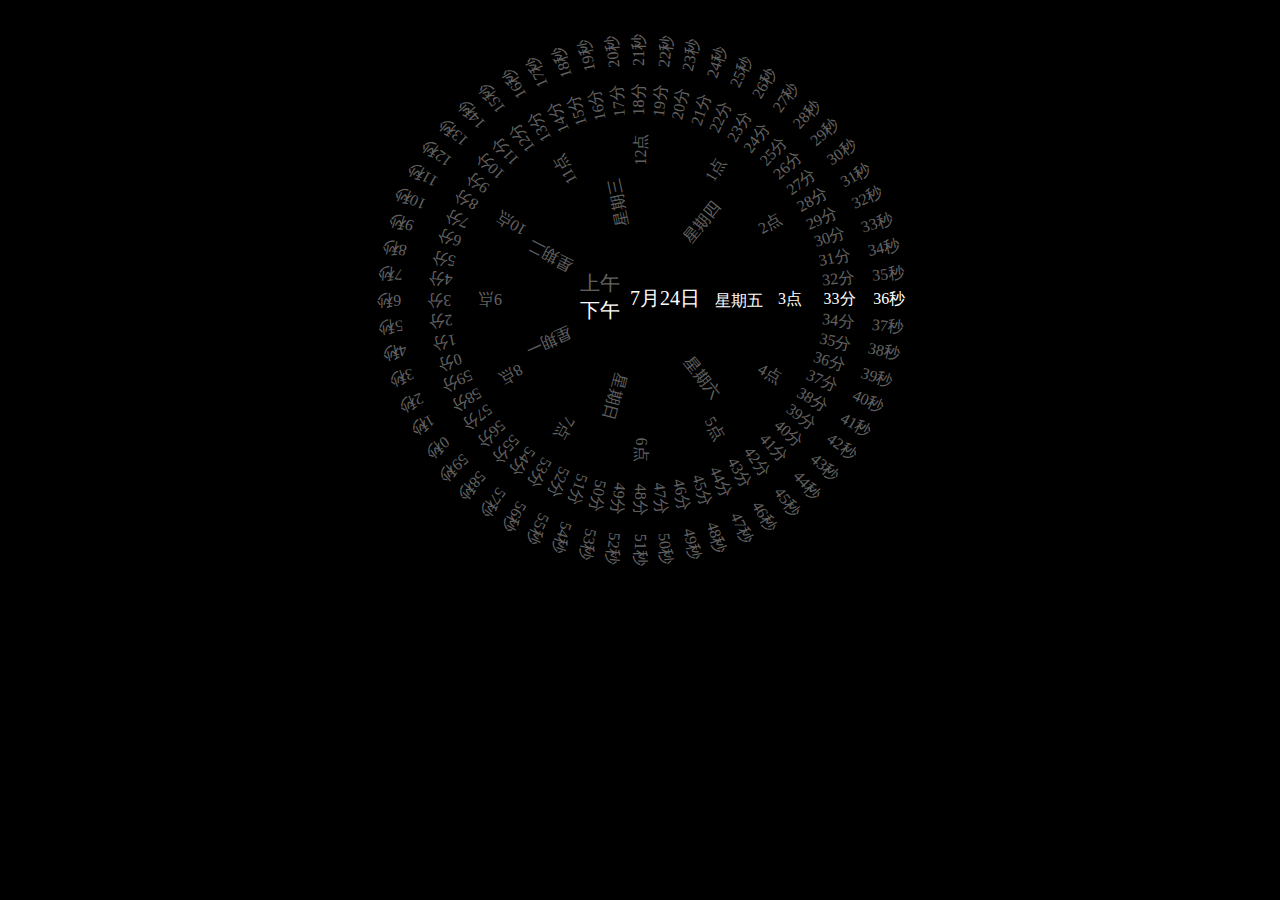
==== 时钟/index.html @ c110ee0e "改名备份" ====
<!DOCTYPE html>
<html>
	<head>
		<meta charset="UTF-8">
		<title>罗马时钟</title>
		<style type="text/css">
			*{
				margin: 0;
				padding: 0;
			}
			ul{
				list-style: none;
			}
			body{
				background-color: #000;
			}
			.timer{
				position: relative;
				width: 1000px;
				height: 600px;
				margin: 0 auto;
				overflow: hidden;
				color: rgba(255,255,255,.4);
				
			}
			.timer_hour{ 
				width: 300px;
				height: 300px;
				position: absolute;
				top:50%;
				left: 50%;
				margin: -150px 0px 0px -150px;
			}
			.timer_day{
				width: 200px;
				height: 200px;
				position: absolute;
				top:50%;
				left: 50%;
				margin: -100px 0px 0px -100px;
			}
			.timer_min{
				width: 400px;
				height: 400px;
				position: absolute;
				top:50%;
				left: 50%;
				margin: -200px 0px 0px -200px;
			}
			.timer_sec{
				width: 500px;
				height: 500px;
				position: absolute;
				top:50%;
				left: 50%;
				margin: -250px 0px 0px -250px;
				
			}
			.timer_hour ul{
				width: 300px;
				height: 300px;
				position: relative;
			}
			.timer_hour ul li{
				width: 36px;
				height: 15px;
				position: absolute;
				text-align: center;
				line-height: 15px;	
			}
			.timer_day ul li{
				width: 50px;
				height: 20px;
				position: absolute;
				text-align: center;
				line-height: 20px;	
			}
			.timer_day ul{
				width: 200px;
				height: 200px;
				position: relative;
				border-radius: 200px;
			}
			.timer_min ul{
				width: 400px;
				height: 400px;
				position: relative;
				border-radius: 400px;
			}
			.timer_min ul li{
				width: 36px;
				height: 10px;
				position: absolute;
				text-align: center;
				line-height: 10px;	
			}
			.timer_sec ul{
				width: 500px;
				height: 500px;
				position: relative;
				border-radius: 500px;
			}
			.timer_sec ul li{
				width: 36px;
				height: 10px;
				position: absolute;
				text-align: center;
				line-height: 10px;	
			}
			.timer_m_date{
				width: 100px;
				height: 30px;
				position: absolute;
				top:50%;
				left: 50%;
				margin: -15px 0px 0px -10px;
				font-size: 20px;
				color: rgb(255,255,255);
				font-family: "楷体";
			}
			.timer_am_pm{
				width: 50px;
				height: 30px;
				position: absolute;
				top:50%;
				left: 50%;
				margin: -30px 0px 0px -60px;
				font-size: 20px;
				color: rgb(255,255,255);
				font-family: "楷体";
			}
			.timer_am_pm span{
				width: 50px;
				height: 30px;
			}
		</style>
	</head>
	<body>
		<div class="timer">
			<div class="timer_day"><ul></ul></div> <!-- 200*200   radius:100-->	
			<div class="timer_hour"><ul></ul></div> <!--300*300  radius：150-->
			<div class="timer_min"><ul></ul></div> <!--400*400  radius：200-->
			<div class="timer_sec"><ul></ul></div> <!--500*500  radius：250-->
			<div class="timer_m_date"><span></span>月<span></span>日</div> <!--日期显示-->
			<div class="timer_am_pm"><span>上午</span><span>下午</span></div>
		</div>
		<script type="text/javascript">
			var ul=document.getElementsByTagName('ul');
			var day=['星期日','星期一','星期二','星期三','星期四','星期五','星期六'];
			for(var i=0;i<=6;i++){	
					ul[0].innerHTML+=`
					<li style='left:${Math.ceil(Math.sin(i*51*(Math.PI/180))*100)+75}px;
					bottom:${Math.ceil(Math.cos(i*51*Math.PI/180)*100)+90}px;
					transform: rotate(${i*51-90}deg);
					'>${day[i]}</li>`;
				}
			for(var i=1;i<=12;i++){
				ul[1].innerHTML+=`
				<li style='left:${Math.ceil(Math.sin(i*30*(Math.PI/180))*150)+132}px;
				bottom:${Math.ceil(Math.cos(i*30*Math.PI/180)*150)+143}px;
				transform: rotate(${i*30-90}deg);
				'>${i}点</li>`;
			}
			for(var i=0;i<=59;i++){	
					ul[2].innerHTML+=`
					<li style='left:${Math.ceil(Math.sin(i*6*(Math.PI/180))*200)+182}px;
					bottom:${Math.ceil(Math.cos(i*6*Math.PI/180)*200)+195}px;
					transform: rotate(${i*6-90}deg);
					'>${i}分</li>`;
				}
			for(var i=0;i<=59;i++){	
					ul[3].innerHTML+=`
					<li style='left:${Math.ceil(Math.sin(i*6*(Math.PI/180))*250)+232}px;
					bottom:${Math.ceil(Math.cos(i*6*Math.PI/180)*250)+245}px;
					transform: rotate(${i*6-90}deg);
					'>${i}秒</li>`;
				}
			//设置变量，存储上一秒的状态值
				var last_day=0;
				var last_hour=0;
				var last_min=0;
				var last_sec=0;
			function auto_timer(){
				var timer=new Date();
				var timer_day=timer.getDay();
				var timer_hour=timer.getHours();
				var timer_min=timer.getMinutes();
				var timer_sec=timer.getSeconds();
				
				var timer_am_pm=document.getElementsByClassName('timer_am_pm')[0];
				var am_pmSpan=timer_am_pm.getElementsByTagName('span');
				if(timer_hour<12){
					am_pmSpan[0].style.color='rgb(255,255,255)';
					am_pmSpan[1].style.color='rgba(255,255,255,.4)';
				}else{
					am_pmSpan[0].style.color='rgba(255,255,255,.4)';
					am_pmSpan[1].style.color='rgb(255,255,255)';
				}
				
				timer_hour>12?timer_hour-=12:timer_hour;
				
				var ctimer_day=document.getElementsByClassName('timer_day')[0];
				var ctimer_hour=document.getElementsByClassName('timer_hour')[0];
				var ctimer_min=document.getElementsByClassName('timer_min')[0];
				var ctimer_sec=document.getElementsByClassName('timer_sec')[0];
				
				var cday_li=ctimer_day.getElementsByTagName('li');
				var chour_li=ctimer_hour.getElementsByTagName('li');
				var cmin_li=ctimer_min.getElementsByTagName('li');
				var csec_li=ctimer_sec.getElementsByTagName('li');
				ctimer_day.style.transform=`rotate(${90-timer_day*51}deg)`;
				ctimer_hour.style.transform=`rotate(${90-timer_hour*30}deg)`;
				ctimer_min.style.transform=`rotate(${90-timer_min*6}deg)`;
				ctimer_sec.style.transform=`rotate(${90-timer_sec*6}deg)`;
				
				cday_li[last_day].style.color='rgba(255,255,255,.4)';
				chour_li[last_hour].style.color='rgba(255,255,255,.4)';
				cmin_li[last_min].style.color='rgba(255,255,255,.4)';
				csec_li[last_sec].style.color='rgba(255,255,255,.4)';
				
				cday_li[timer_day].style.color='rgba(255,255,255,1)';
				chour_li[timer_hour-1].style.color='rgba(255,255,255,1)';
				cmin_li[timer_min].style.color='rgba(255,255,255,1)';
				csec_li[timer_sec].style.color='rgba(255,255,255,1)';
				last_day=timer_day;
				last_hour=timer_hour-1;
				last_min=timer_min;
				last_sec=timer_sec;
				
				var timer_month=timer.getMonth()+1;
				var timer_date=timer.getDate();
				var timer_m_date=document.getElementsByClassName('timer_m_date')[0];
				var date_span=timer_m_date.getElementsByTagName('span');
				date_span[0].innerHTML=timer_month;
				date_span[1].innerHTML=timer_date;
			}
			auto_timer();
			setInterval(auto_timer,1000);
		</script>
	</body>
</html>
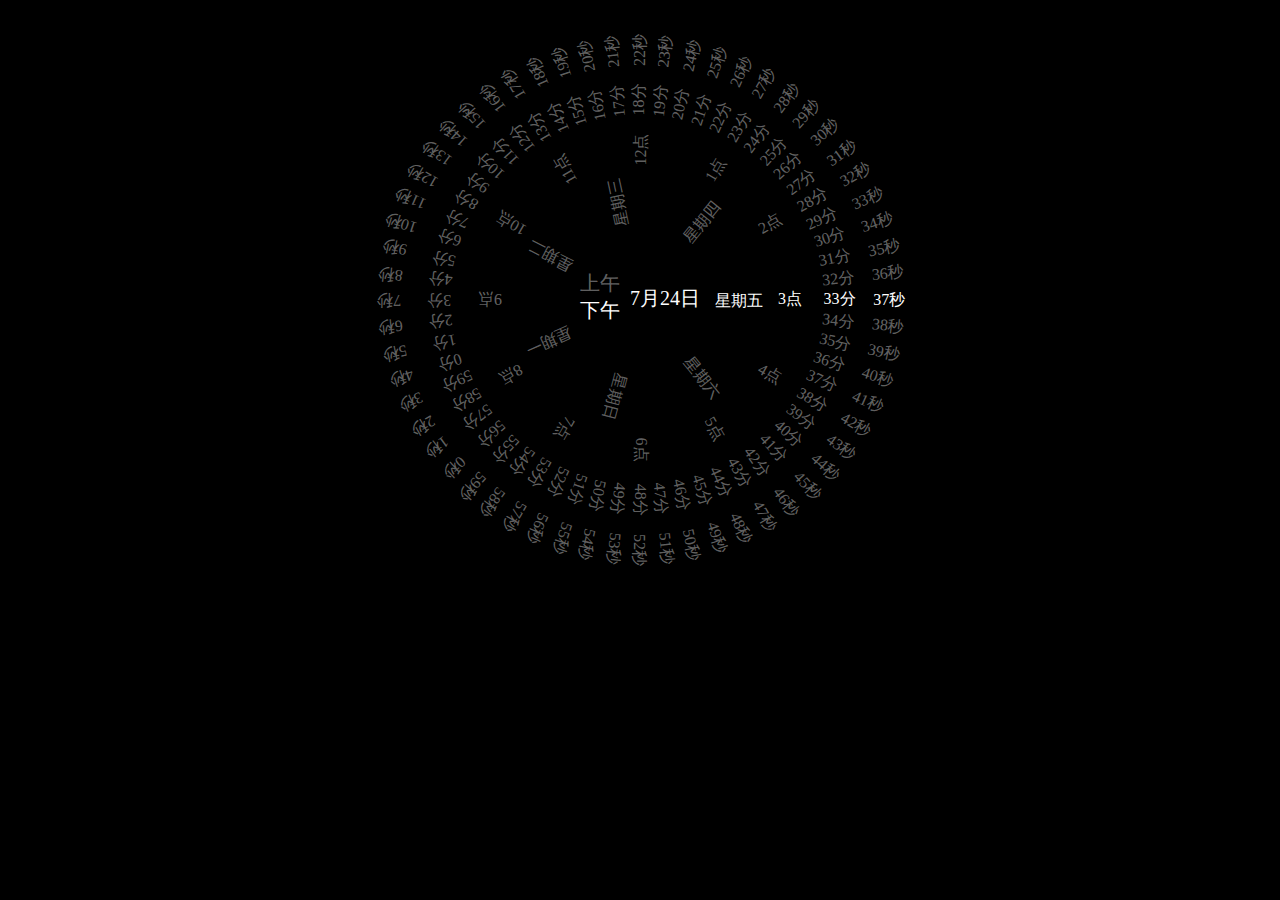
==== commit 38ad8b7b: "时钟bug修复" ====
--- a/时钟/index.html
+++ b/时钟/index.html
@@ -219,6 +219,7 @@
 				csec_li[last_sec].style.color='rgba(255,255,255,.4)';
 				
 				cday_li[timer_day].style.color='rgba(255,255,255,1)';
+				(timer_hour-1)<"0"?timer_hour=12:timer_hour-1;
 				chour_li[timer_hour-1].style.color='rgba(255,255,255,1)';
 				cmin_li[timer_min].style.color='rgba(255,255,255,1)';
 				csec_li[timer_sec].style.color='rgba(255,255,255,1)';
